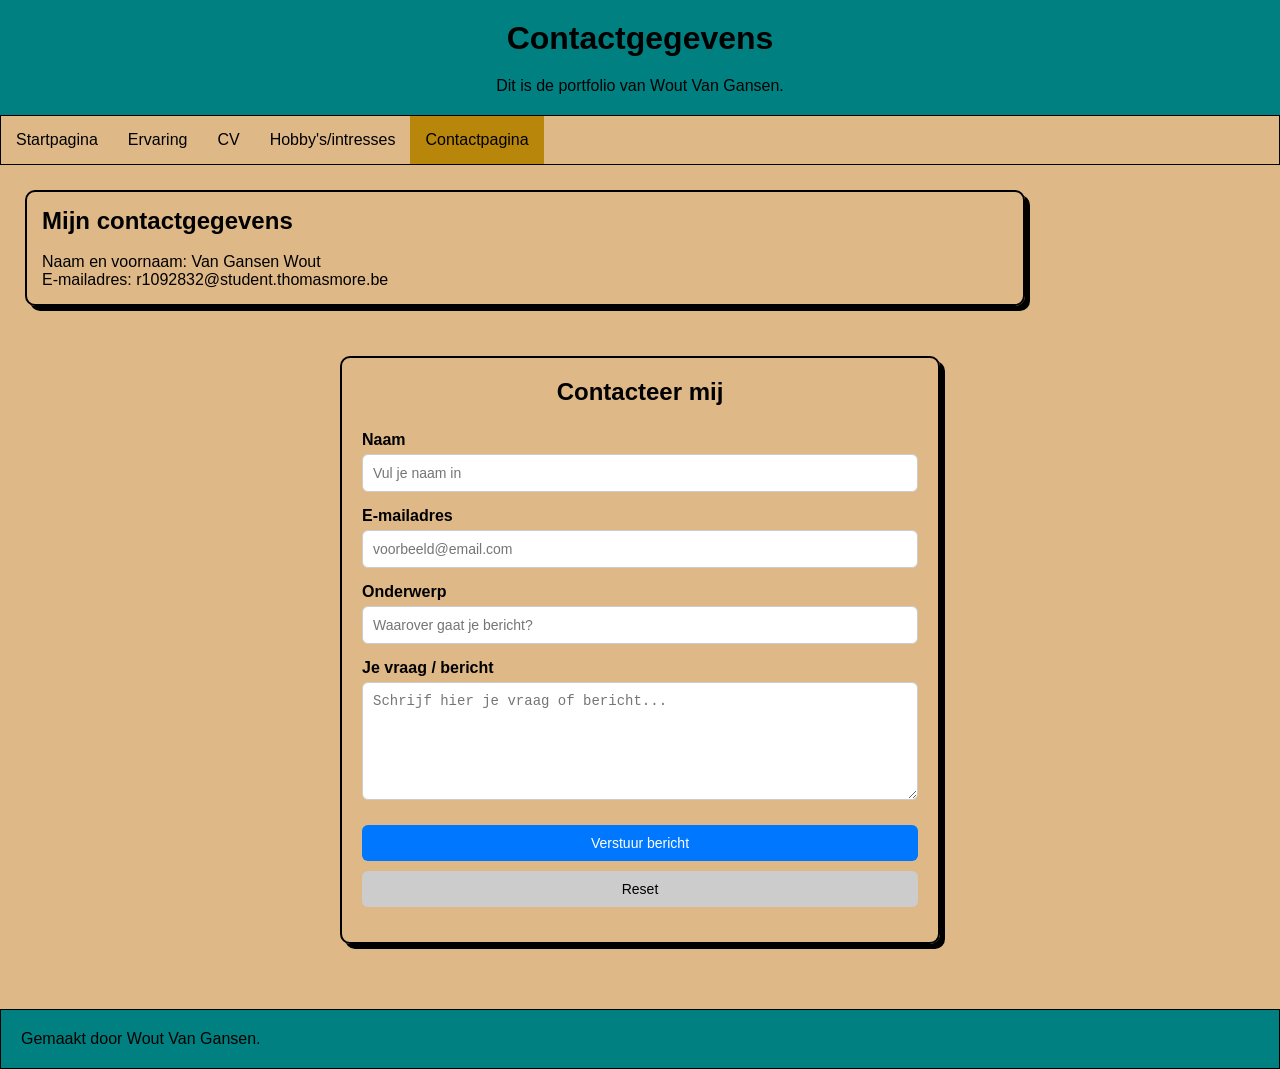
==== contact.html @ f2ee9926 "upload portfoliowebsite Wout Van Gansen" ====
<!doctype html>
<html lang="en">
  <head>
    <meta charset="UTF-8" />
    <meta name="viewport" content="width=device-width, initial-scale=1.0" />
    <title>Portfolio Wout Van Gansen contactpagina</title>
    <link rel="stylesheet" href="css/style.css" />
    <link rel="icon" type="image/x-icon" href="img/favicon.ico" />
  </head>
  <body>
    <header>
      <h1>Contactgegevens</h1>
      <p>Dit is de portfolio van Wout Van Gansen.</p>
    </header>

    <nav>
      <a href="index.html">Startpagina</a>
      <a href="ervaring.html">Ervaring</a>
      <a href="cv.html">CV</a>
      <a href="hobby.html">Hobby's/intresses</a>
      <a class="active" href="contact.html">Contactpagina</a>
    </nav>
    <main>
      <section class="teksten">
        <h2>Mijn contactgegevens</h2>
        <br />
        <p>
          Naam en voornaam: Van Gansen Wout<br />
          E-mailadres: r1092832@student.thomasmore.be
        </p>
      </section>
      <section id="contact">
        <h2>Contacteer mij</h2>
        <section action="#" method="post">
          <div class="form-group">
            <label for="naam">Naam</label>
            <input
              type="text"
              id="naam"
              name="naam"
              placeholder="Vul je naam in"
              required
            />
          </div>

          <div class="form-group">
            <label for="email">E-mailadres</label>
            <input
              type="email"
              id="email"
              name="email"
              placeholder="voorbeeld@email.com"
              required
            />
          </div>

          <div class="form-group">
            <label for="onderwerp">Onderwerp</label>
            <input
              type="text"
              id="onderwerp"
              name="onderwerp"
              placeholder="Waarover gaat je bericht?"
              required
            />
          </div>

          <div class="form-group">
            <label for="bericht">Je vraag / bericht</label>
            <textarea
              id="bericht"
              name="bericht"
              rows="6"
              placeholder="Schrijf hier je vraag of bericht..."
              required
            ></textarea>
          </div>

          <div class="form-group">
            <button type="submit">Verstuur bericht</button>
            <button type="reset">Reset</button>
          </div>
        </section>
      </section>
    </main>
    <footer>Gemaakt door Wout Van Gansen.</footer>
  </body>
</html>
---- css/style.css ----
* {
  box-sizing: border-box;
  margin: 0px;
}

body {
  font-family: Arial, Helvetica, sans-serif;
  display: flex;
  flex-direction: column;
  min-height: 100vh;
}

header {
  text-align: center;
  padding: 20px;
  background-color: teal;
}

h1 {
  padding-bottom: 20px;
}

nav {
  background-color: burlywood;
  overflow: hidden;
  border: #000 1px solid;
}

nav a {
  color: #000;
  text-decoration: none;
  padding: 15px;
  display: block;
  float: left;
}

a:hover {
  background-color: darkgoldenrod;
}

.active {
  background-color: darkgoldenrod;
}

main {
  padding: 15px;
  flex-wrap: nowrap;
  background-color: burlywood;
  flex: 1;
}

.foto {
  width: 150px;
  height: auto;
  border: #000 3px solid;
  border-radius: 5px;
  box-shadow: #000 3px 3px;
  margin-left: auto;
  margin-right: 10px;
}

.fotoPositie {
  display: flex;
  align-items: center;
  gap: 20px;
}

.teksten {
  border: #000 2px solid;
  box-shadow: #000 5px 5px;
  margin: 10px;
  border-radius: 10px;
  padding: 15px;
  width: 80%;
  margin-bottom: 40px;
}

.tekstLink {
  color: teal;
}

footer {
  background-color: teal;
  color: #000;
  padding: 20px;
  border: 1px black solid;
  margin-bottom: auto;
}

.chart {
  display: flex;
  flex-direction: column;
  justify-content: flex-end;
  gap: 15px;
  height: 150px;
}

.bar {
  height: 30px;
  border-radius: 15px;
  padding-right: 10px;
  color: black;
  font-weight: bold;
  box-shadow: #000 5px 5px;
  border: #000 3px solid;
}

.bar.nederlands {
  width: 100%;
  background-color: teal;
}
.bar.engels {
  width: 95%;
  background-color: teal;
}
.bar.frans {
  width: 30%;
  background-color: teal;
}

.hobby{
  border: #000 2px solid;
  box-shadow: #000 5px 5px;
  margin: 10px;
  border-radius: 10px;
  padding: 15px;
  width: 80%;
  margin-bottom: 40px;
  text-align: center;
  
}

#binnenBuiten {
    border-collapse: collapse;
    width: 50%;
    margin-top: 20px;
    margin-left: auto;
    margin-right: auto;
  }
  th, td {
    border: 2px solid #333;
    padding: 10px;
    width: 100px;
  }
  th {
    background-color: teal;
  }

  #contact {
  max-width: 600px;
  margin: 50px auto;
  padding: 20px;
  font-family: Arial, sans-serif;
  border: #000 2px solid;
  box-shadow: #000 5px 5px;
  border-radius: 10px;
}

#contact h2 {
  text-align: center;
  margin-bottom: 25px;
}

.form-group {
  margin-bottom: 15px;
  display: flex;
  flex-direction: column;
}

label {
  margin-bottom: 5px;
  font-weight: bold;
}

input,
textarea {
  padding: 10px;
  border: 1px solid #ccc;
  border-radius: 6px;
  font-size: 14px;
  transition: border 0.2s;
}

input:focus,
textarea:focus {
  border-color: #0077ff;
  outline: none;
}

button {
  padding: 10px;
  margin-top: 10px;
  border: none;
  border-radius: 6px;
  font-size: 14px;
  cursor: pointer;
}

button[type="submit"] {
  background-color: #0077ff;
  color: white;
}

button[type="reset"] {
  background-color: #ccc;
}

button:hover {
  opacity: 0.9;
}
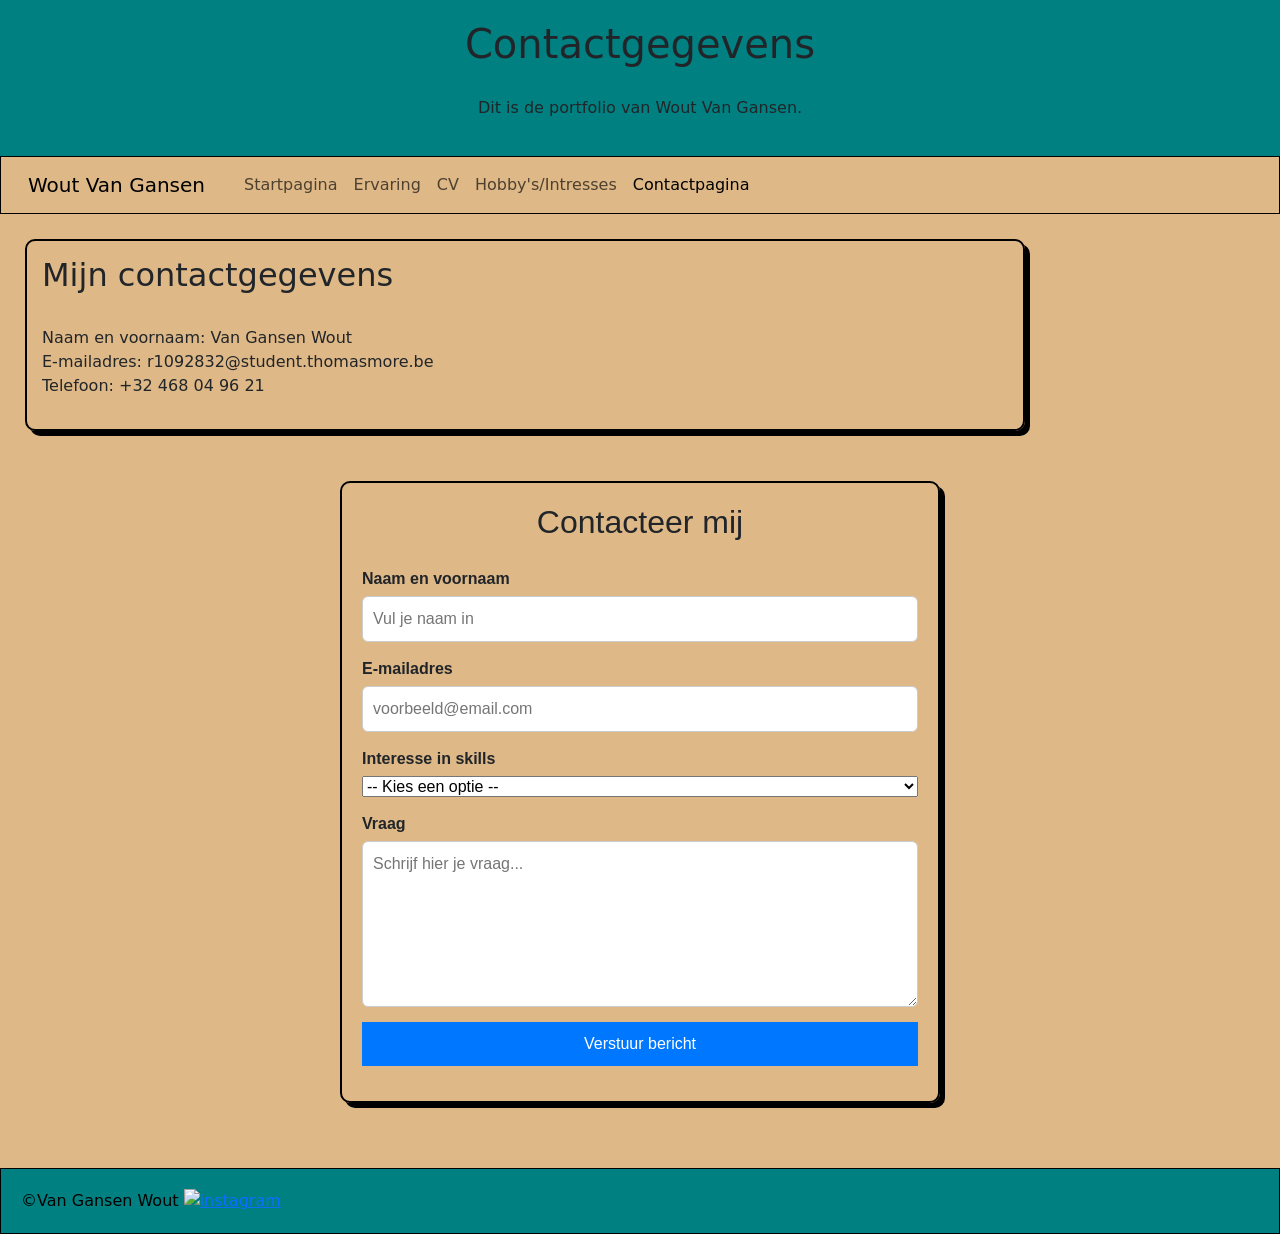
==== commit cdcf6408: "Add files via upload" ====
--- a/contact.html
+++ b/contact.html
@@ -1,88 +1,140 @@
-<!doctype html>
-<html lang="en">
-  <head>
-    <meta charset="UTF-8" />
-    <meta name="viewport" content="width=device-width, initial-scale=1.0" />
-    <title>Portfolio Wout Van Gansen contactpagina</title>
-    <link rel="stylesheet" href="css/style.css" />
-    <link rel="icon" type="image/x-icon" href="img/favicon.ico" />
-  </head>
-  <body>
-    <header>
-      <h1>Contactgegevens</h1>
-      <p>Dit is de portfolio van Wout Van Gansen.</p>
-    </header>
-
-    <nav>
-      <a href="index.html">Startpagina</a>
-      <a href="ervaring.html">Ervaring</a>
-      <a href="cv.html">CV</a>
-      <a href="hobby.html">Hobby's/intresses</a>
-      <a class="active" href="contact.html">Contactpagina</a>
-    </nav>
-    <main>
-      <section class="teksten">
-        <h2>Mijn contactgegevens</h2>
-        <br />
-        <p>
-          Naam en voornaam: Van Gansen Wout<br />
-          E-mailadres: r1092832@student.thomasmore.be
-        </p>
-      </section>
-      <section id="contact">
-        <h2>Contacteer mij</h2>
-        <section action="#" method="post">
-          <div class="form-group">
-            <label for="naam">Naam</label>
-            <input
-              type="text"
-              id="naam"
-              name="naam"
-              placeholder="Vul je naam in"
-              required
-            />
-          </div>
-
-          <div class="form-group">
-            <label for="email">E-mailadres</label>
-            <input
-              type="email"
-              id="email"
-              name="email"
-              placeholder="voorbeeld@email.com"
-              required
-            />
-          </div>
-
-          <div class="form-group">
-            <label for="onderwerp">Onderwerp</label>
-            <input
-              type="text"
-              id="onderwerp"
-              name="onderwerp"
-              placeholder="Waarover gaat je bericht?"
-              required
-            />
-          </div>
-
-          <div class="form-group">
-            <label for="bericht">Je vraag / bericht</label>
-            <textarea
-              id="bericht"
-              name="bericht"
-              rows="6"
-              placeholder="Schrijf hier je vraag of bericht..."
-              required
-            ></textarea>
-          </div>
-
-          <div class="form-group">
-            <button type="submit">Verstuur bericht</button>
-            <button type="reset">Reset</button>
-          </div>
-        </section>
-      </section>
-    </main>
-    <footer>Gemaakt door Wout Van Gansen.</footer>
-  </body>
-</html>
+<!doctype html>
+<html lang="en">
+  <head>
+    <meta charset="UTF-8" />
+    <meta name="viewport" content="width=device-width, initial-scale=1.0" />
+    <title>Portfolio Wout Van Gansen contactpagina</title>
+    <link rel="stylesheet" href="css/style.css" />
+    <link rel="icon" type="image/x-icon" href="img/favicon.png" />
+    <link
+      href="https://cdn.jsdelivr.net/npm/bootstrap@5.3.8/dist/css/bootstrap.min.css"
+      rel="stylesheet"
+      integrity="sha384-sRIl4kxILFvY47J16cr9ZwB07vP4J8+LH7qKQnuqkuIAvNWLzeN8tE5YBujZqJLB"
+      crossorigin="anonymous"
+    />
+    <script
+      src="https://cdn.jsdelivr.net/npm/bootstrap@5.3.8/dist/js/bootstrap.bundle.min.js"
+      integrity="sha384-FKyoEForCGlyvwx9Hj09JcYn3nv7wiPVlz7YYwJrWVcXK/BmnVDxM+D2scQbITxI"
+      crossorigin="anonymous"
+    ></script>
+  </head>
+  <body>
+    <header>
+      <h1>Contactgegevens</h1>
+      <p>Dit is de portfolio van Wout Van Gansen.</p>
+    </header>
+
+    <nav class="navbar navbar-expand-lg">
+      <div class="container-fluid">
+        <a class="navbar-brand" href="#">Wout Van Gansen</a>
+        <button
+          class="navbar-toggler"
+          type="button"
+          data-bs-toggle="collapse"
+          data-bs-target="#navbarNav"
+          aria-controls="navbarNav"
+          aria-expanded="false"
+          aria-label="Toggle navigation"
+        >
+          <span class="navbar-toggler-icon"></span>
+        </button>
+        <div class="collapse navbar-collapse" id="navbarNav">
+          <ul class="navbar-nav">
+            <li class="nav-item">
+              <a class="nav-link" aria-current="page" href="index.html"
+                >Startpagina</a
+              >
+            </li>
+            <li class="nav-item">
+              <a class="nav-link" aria-current="page" href="ervaring.html"
+                >Ervaring</a
+              >
+            </li>
+            <li class="nav-item">
+              <a class="nav-link" href="cv.html">CV</a>
+            </li>
+            <li class="nav-item">
+              <a class="nav-link" href="hobby.html">Hobby's/Intresses</a>
+            </li>
+            <li class="nav-item">
+              <a class="nav-link active" href="contact.html">Contactpagina</a>
+            </li>
+          </ul>
+        </div>
+      </div>
+    </nav>
+    <main>
+      <section class="teksten">
+        <h2>Mijn contactgegevens</h2>
+        <br />
+        <p>
+          Naam en voornaam: Van Gansen Wout<br />
+          E-mailadres: r1092832@student.thomasmore.be<br />
+          Telefoon: +32 468 04 96 21
+        </p>
+      </section>
+      <section id="contact">
+  <h2>Contacteer mij</h2>
+
+  <form action="https://tm-statweb.be/forms.php" method="post">
+
+    <div class="form-group">
+      <label for="naam">Naam en voornaam</label>
+      <input
+        type="text"
+        id="naam"
+        name="naam"
+        placeholder="Vul je naam in"
+        required
+      />
+    </div>
+
+    <div class="form-group">
+      <label for="email">E-mailadres</label>
+      <input
+        type="email"
+        id="email"
+        name="email"
+        placeholder="voorbeeld@email.com"
+        required
+      />
+    </div>
+
+    <div class="form-group">
+      <label for="interesse">Interesse in skills</label>
+      <select id="interesse" name="interesse" required>
+        <option value="">-- Kies een optie --</option>
+        <option value="html">HTML</option>
+        <option value="css">CSS</option>
+        <option value="bootstrap">Bootstrap</option>
+        <option value="csharp">C#</option>
+        <option value="sql">SQL</option>
+      </select>
+    </div>
+
+    <div class="form-group">
+      <label for="bericht">Vraag</label>
+      <textarea
+        id="bericht"
+        name="bericht"
+        rows="6"
+        placeholder="Schrijf hier je vraag..."
+        required
+      ></textarea>
+    </div>
+
+    <div class="form-group">
+      <button type="submit">Verstuur bericht</button>
+    </div>
+
+  </form>
+</section>
+    </main>
+    <footer>
+      ©Van Gansen Wout
+      <a href="https://www.instagram.com/woutvngnsn/"
+        ><img src="img/instagram.svg" alt="instagram"
+      /></a>
+    </footer>
+  </body>
+</html>
